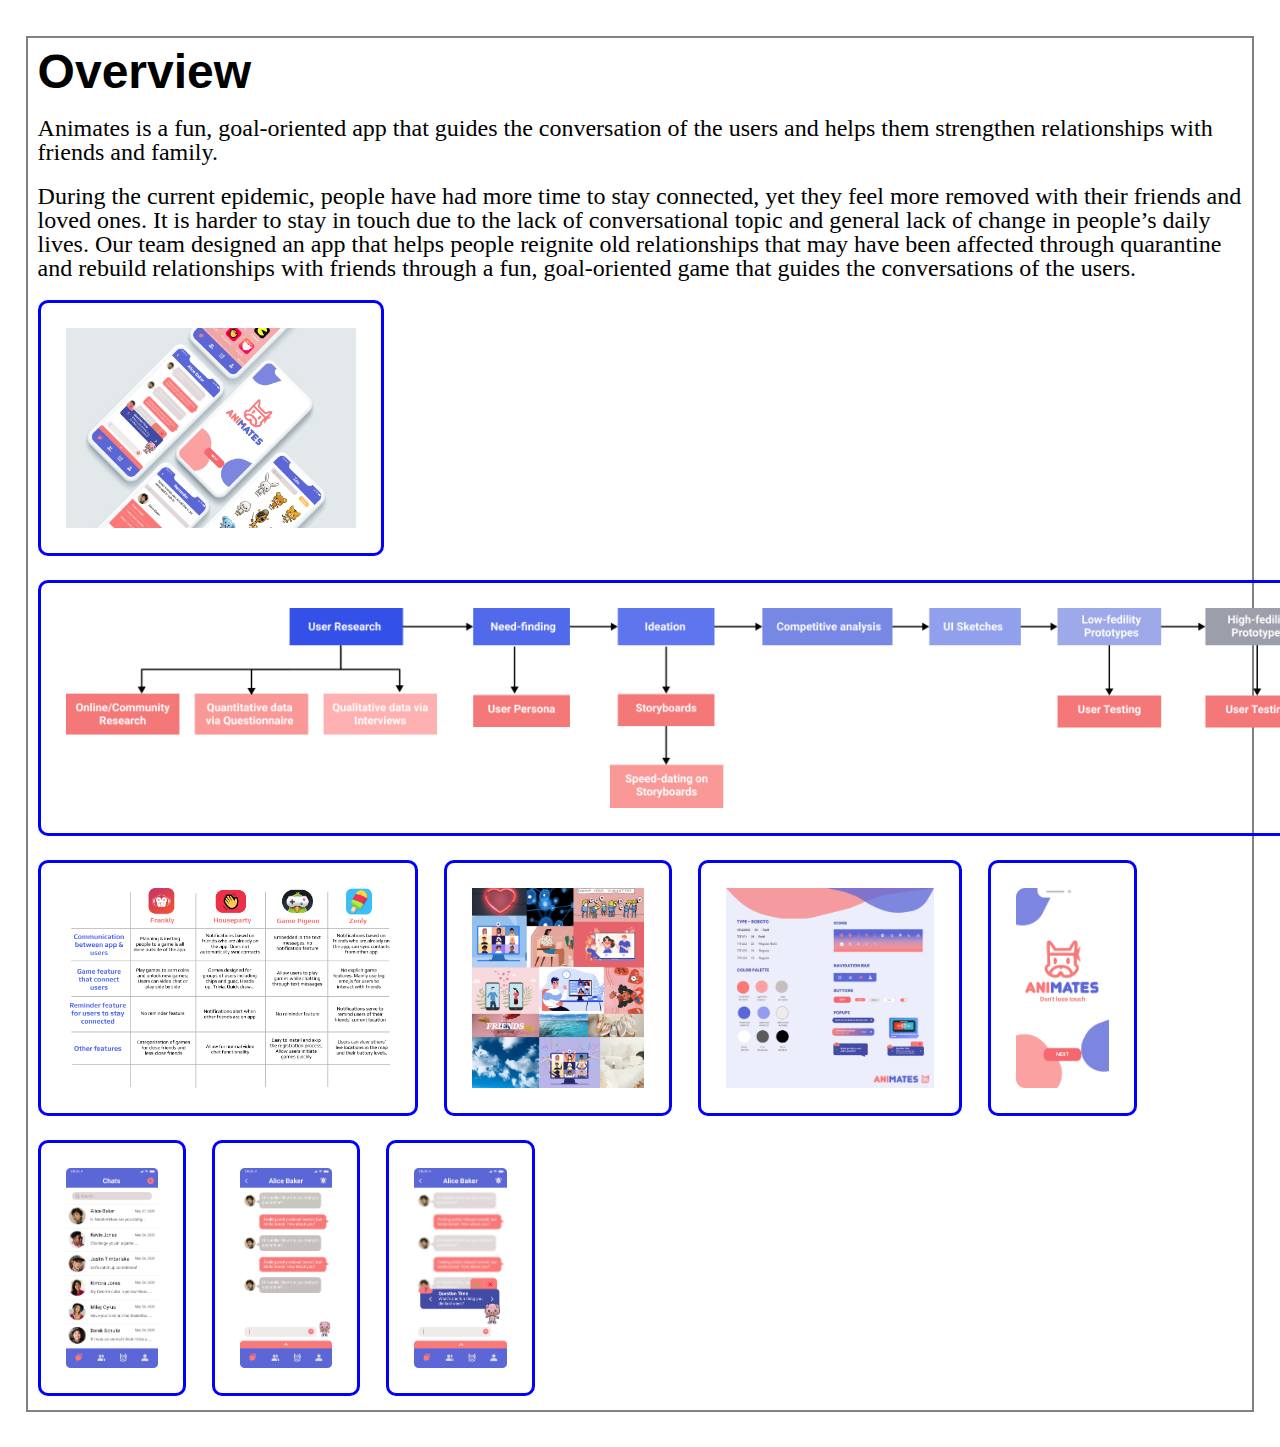
==== project2.html @ e0536a72 "Add files via upload" ====
<!DOCTYPE html>
	<!-- You do not need to make any changes to this file, but
	you should still review the tags to make sure that you
	are familiar with them. -->

<html lang="en">
<!-- All of the meta data for the page belongs in the header tag -->
<head>
	<meta charset="UTF-8">
	<meta name="viewport" content="width=device-width, initial-scale=1.0">
	<!-- Link to the favicon image -->
	<link rel="icon" href="images/favicon.ico">
	<!-- Link to the reset file -->
	<link rel="stylesheet" href="css/html5reset.css">
	<!-- Link to the stylesheet -->
	<link rel="stylesheet" href="css/style.css">
</head>

<!-- All of the visible code in the page belongs in the body tag -->
<body>

	<!-- Every page should have a main tag for accessibility -->
	<main>
		<h2>Overview</h2>
		<p>Animates is a fun, goal-oriented app that guides the conversation of 
			the users and helps them strengthen relationships with friends and family.</p>

		<p>During the current epidemic, people have had more time to stay connected, 
			yet they feel more removed with their friends and loved ones. It is 
			harder to stay in touch due to the lack of conversational topic and 
			general lack of change in people’s daily lives. Our team designed an app 
			that helps people reignite old relationships that may have been affected 
			through quarantine and rebuild relationships with friends through a fun, 
			goal-oriented game that guides the conversations of the users.</p>
		
		<img src = "images/animate-cover_pic.png" alt="cover pic" width="200"/>
		<img src = "images/animate-project_process.png" alt = "project process" width="200"/>
		<img src = "images/animate-competitor_analysis.png" alt="competitor analysis" width="200"/>
		<img src="images/animate-mood_board.png" alt = "mood board" width="200"/>
		<img src = "images/animate-style_guide.png" alt = "style guide" width="200"/> 
		<img src = "images/animate-welcome.png" alt = "welcome page" width="200"/>
		<img src = "images/animate-chat_menu.png" alt = "chat menu" width="200"/> 
		<img src="images/animate-chat_question_1.png" alt = "chat question 1" width="200"/>
		<img src="images/animate-chat_question_2.png" alt = "chat question 2" width="200"/>
	</main>

</body>
</html>
---- css/style.css ----
/*Add padding and margin to space out the page.
Make the font larger too.*/
body{
	margin:1%;
	padding:1%;
	font-size:150%;
}

/*Make the h1 heading bigger with a bold font*/
h1{
	font-size: 2em; 
	font-weight: bold;
}


.active{
	background: white;
    text-transform: uppercase;
	text-align: center;
}

.active a{
	text-decoration: none;;
}

/*Style the images*/
img{
    height: 200px;
    width:auto;
    border: 3px solid blue;
    padding: 25px;
    border-radius: 10px;
    margin: 10px;
}

/*Make the h2 heading match h1*/
h2{
	font-size: 2em; 
	font-family: Impact, Haettenschweiler, 'Arial Narrow Bold', sans-serif;
	font-weight: bold;
}

/*Improve the spacing for paragraphs AND headings*/
p, h1, h2 {
    padding: 10px;
}

/*Add borders around the main components and some
space too*/
header, nav, main, h1, footer{
	border: 2px solid grey;
	margin: 10px 0;
}


/*Change the styling for all of the list 
items in the nav section*/
nav li{
	background-color: #ECFF4D;
	padding:10px;
	width:25%;
	border:1px solid black;
	display: inline-block;
	width: 20%;
}



/*Added this so the links stay the same color*/
a:visited{color:#0000FF}
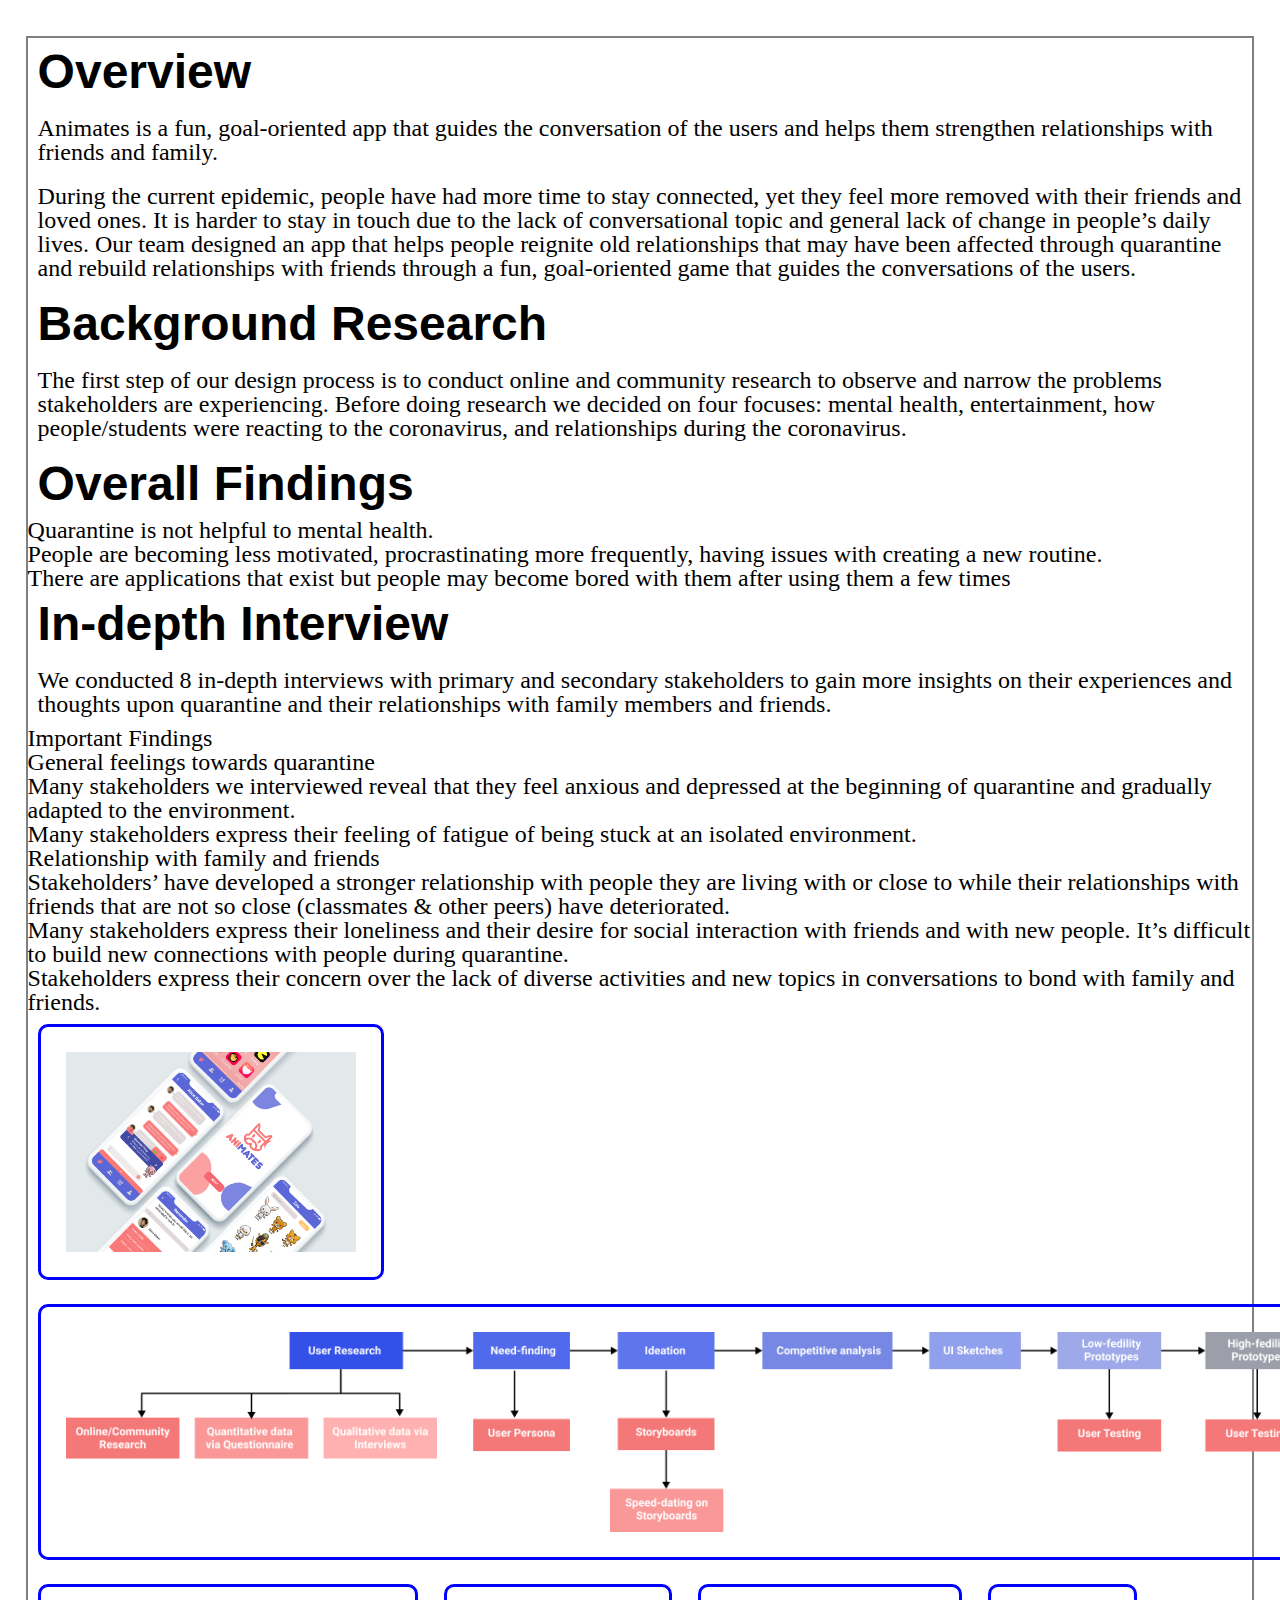
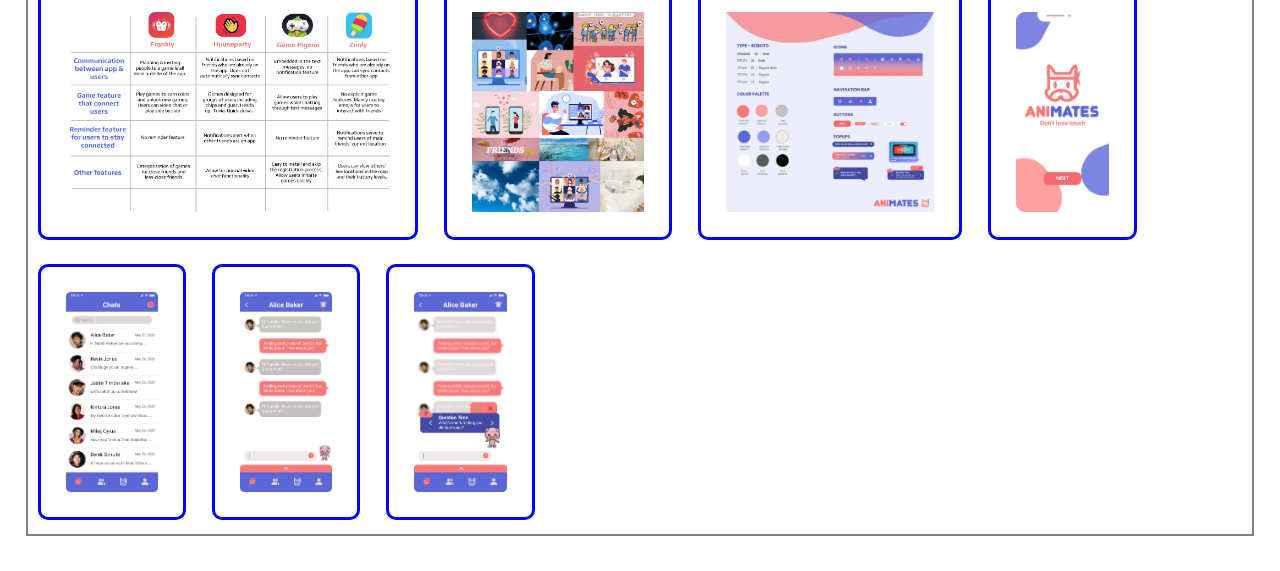
==== commit 32e45644: "Add files via upload" ====
--- a/project2.html
+++ b/project2.html
@@ -32,16 +32,48 @@
 			that helps people reignite old relationships that may have been affected 
 			through quarantine and rebuild relationships with friends through a fun, 
 			goal-oriented game that guides the conversations of the users.</p>
+		<h2>Background Research</h2>
+		<p>The first step of our design process is to conduct online and community 
+			research to observe and narrow the problems stakeholders are experiencing. 
+			Before doing research we decided on four focuses: mental health, entertainment, 
+			how people/students were reacting to the coronavirus, and relationships during the coronavirus.</p>
 		
-		<img src = "images/animate-cover_pic.png" alt="cover pic" width="200"/>
+		<h2>Overall Findings</h2>
+			<ul>
+				<li>Quarantine is not helpful to mental health.</li>
+				<li>People are becoming less motivated, procrastinating more frequently, having issues with creating a new routine.</li>
+				<li>There are applications that exist but people may become bored with them after using them a few times</li>
+			</ul>
+		<h2>In-depth Interview</h2>
+		<p>We conducted 8 in-depth interviews with primary and secondary stakeholders to gain more insights on
+			their experiences and thoughts upon quarantine and their relationships with family members and friends.</p>
+		<h3>Important Findings</h3>
+		<h4>General feelings towards quarantine</h4>
+		<ul>
+			<li>Many stakeholders we interviewed reveal that they feel anxious and depressed at the 
+				beginning of quarantine and gradually adapted to the environment.</li>
+			<li>Many stakeholders express their feeling of fatigue of being stuck at an isolated environment.</li>
+		</ul>
+		<h4>Relationship with family and friends</h4>
+		<ul>
+			<li>Stakeholders’ have developed a stronger relationship with people they are living with or close 
+				to while their relationships with friends that are not so close (classmates & other peers) have 
+				deteriorated.</li>
+			<li>Many stakeholders express their loneliness and their desire for social interaction with friends 
+				and with new people. It’s difficult to build new connections with people during quarantine.</li>
+			<li>Stakeholders express their concern over the lack of diverse activities and new topics in conversations
+				to bond with family and friends.</li>
+		</ul>
+
+		<img src = "images/animate-cover_pic.png" alt="animate cover picture with prototypes" width="200"/>
 		<img src = "images/animate-project_process.png" alt = "project process" width="200"/>
 		<img src = "images/animate-competitor_analysis.png" alt="competitor analysis" width="200"/>
 		<img src="images/animate-mood_board.png" alt = "mood board" width="200"/>
 		<img src = "images/animate-style_guide.png" alt = "style guide" width="200"/> 
-		<img src = "images/animate-welcome.png" alt = "welcome page" width="200"/>
-		<img src = "images/animate-chat_menu.png" alt = "chat menu" width="200"/> 
-		<img src="images/animate-chat_question_1.png" alt = "chat question 1" width="200"/>
-		<img src="images/animate-chat_question_2.png" alt = "chat question 2" width="200"/>
+		<img src = "images/animate-welcome.png" alt = "welcome page prototype" width="200"/>
+		<img src = "images/animate-chat_menu.png" alt = "chat menu page prototype" width="200"/> 
+		<img src="images/animate-chat_question_1.png" alt = "chat question 1 prototype" width="200"/>
+		<img src="images/animate-chat_question_2.png" alt = "chat question 2 prototype" width="200"/>
 	</main>
 
 </body>
